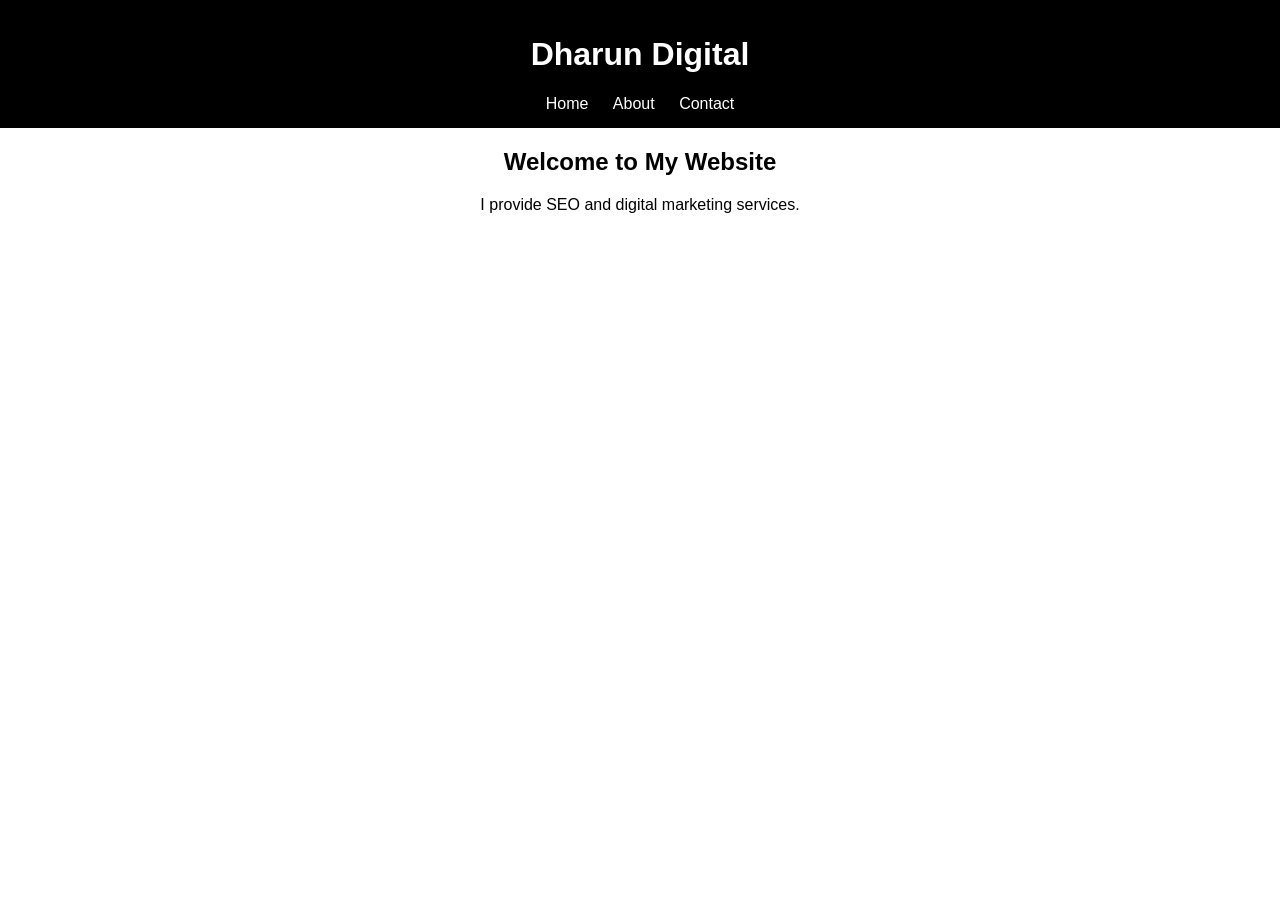
==== index.html @ 17f5cbe5 "Add files via upload" ====
<!DOCTYPE html>
<html lang="en">
<head>
  <meta charset="UTF-8">
  <title>Dharun Digital | SEO Services</title>

  <meta name="description" content="Best SEO and digital marketing services by Dharun Digital">
  <meta name="viewport" content="width=device-width, initial-scale=1.0">

  <link rel="stylesheet" href="css/style.css">
</head>

<body>

<header>
  <h1>Dharun Digital</h1>
  <nav>
    <a href="index.html">Home</a>
    <a href="about.html">About</a>
    <a href="contact.html">Contact</a>
  </nav>
</header>

<main>
  <h2>Welcome to My Website</h2>
  <p>I provide SEO and digital marketing services.</p>
</main>

</body>
</html>
---- css/style.css ----
body {
  font-family: Arial;
  margin: 0;
  text-align: center;
}

header {
  background: black;
  color: white;
  padding: 15px;
}

nav a {
  color: white;
  margin: 10px;
  text-decoration: none;
}
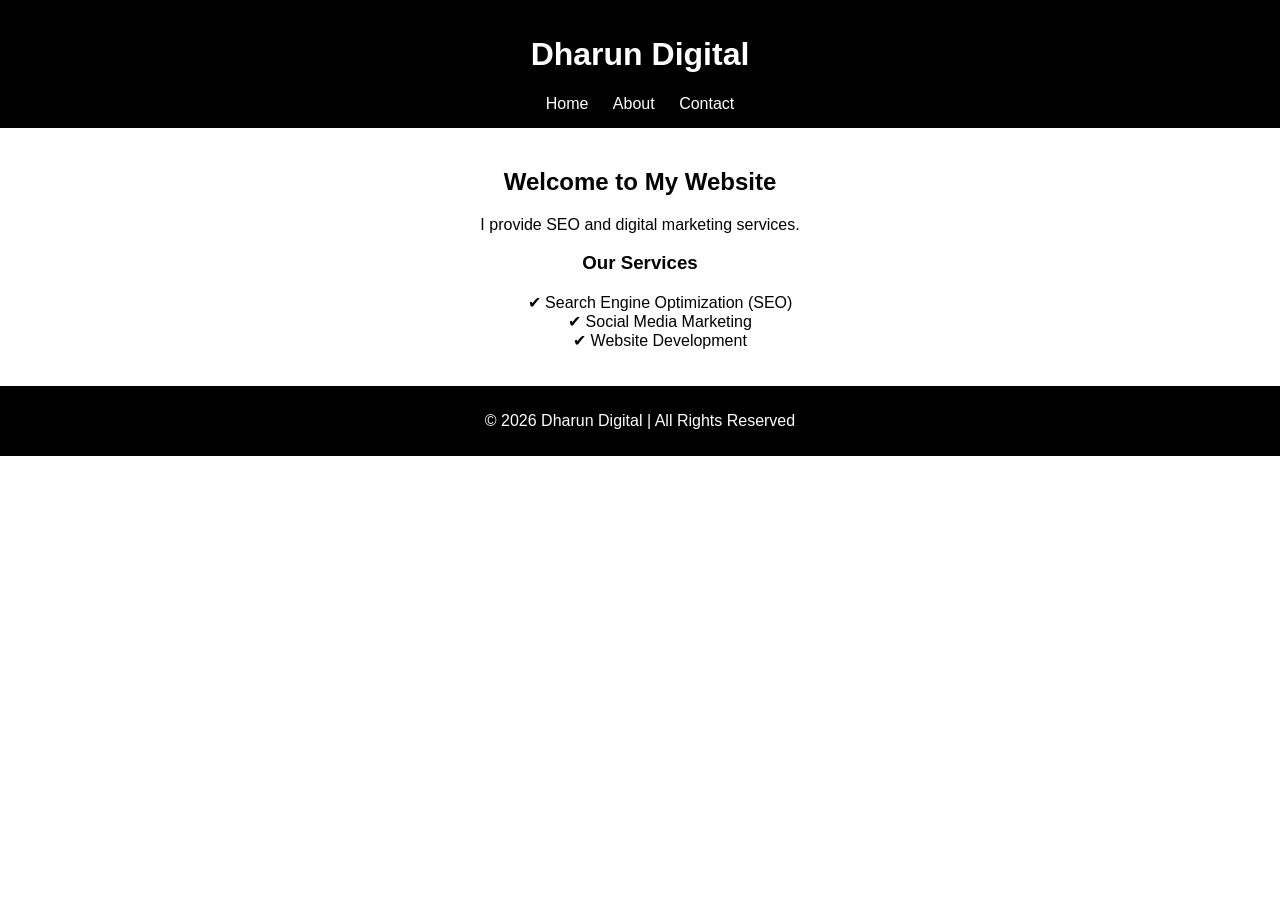
==== commit ab92dfa8: "Update index.html" ====
--- a/index.html
+++ b/index.html
@@ -1,30 +1,51 @@
 <!DOCTYPE html>
 <html lang="en">
 <head>
-  <meta charset="UTF-8">
-  <title>Dharun Digital | SEO Services</title>
 
-  <meta name="description" content="Best SEO and digital marketing services by Dharun Digital">
-  <meta name="viewport" content="width=device-width, initial-scale=1.0">
+<meta charset="UTF-8">
+<meta name="viewport" content="width=device-width, initial-scale=1.0">
 
-  <link rel="stylesheet" href="css/style.css">
+<!-- Google Verification -->
+<meta name="google-site-verification" content="YkMBepWKHdS0s1CB1E55Q6wzIiAxGIuwLbOolvT-_sI" />
+
+<!-- SEO Meta -->
+<meta name="description" content="Dharun Digital provides SEO, digital marketing, and website services to grow your business online.">
+<meta name="keywords" content="SEO services, digital marketing, website development, Dharun Digital">
+<meta name="author" content="Dharun Digital">
+
+<title>Dharun Digital | SEO & Digital Marketing Services</title>
+
+<!-- CSS -->
+<link rel="stylesheet" href="css/style.css">
+
 </head>
 
 <body>
 
-<header>
-  <h1>Dharun Digital</h1>
-  <nav>
-    <a href="index.html">Home</a>
-    <a href="about.html">About</a>
-    <a href="contact.html">Contact</a>
-  </nav>
+<header style="background:black; color:white; padding:15px; text-align:center;">
+    <h1>Dharun Digital</h1>
+    <nav>
+        <a href="index.html" style="color:white; margin:10px;">Home</a>
+        <a href="about.html" style="color:white; margin:10px;">About</a>
+        <a href="contact.html" style="color:white; margin:10px;">Contact</a>
+    </nav>
 </header>
 
-<main>
-  <h2>Welcome to My Website</h2>
-  <p>I provide SEO and digital marketing services.</p>
+<main style="padding:20px; text-align:center;">
+    <h2>Welcome to My Website</h2>
+    <p>I provide SEO and digital marketing services.</p>
+
+    <h3>Our Services</h3>
+    <ul style="list-style:none;">
+        <li>✔ Search Engine Optimization (SEO)</li>
+        <li>✔ Social Media Marketing</li>
+        <li>✔ Website Development</li>
+    </ul>
 </main>
+
+<footer style="background:black; color:white; text-align:center; padding:10px;">
+    <p>© 2026 Dharun Digital | All Rights Reserved</p>
+</footer>
 
 </body>
 </html>
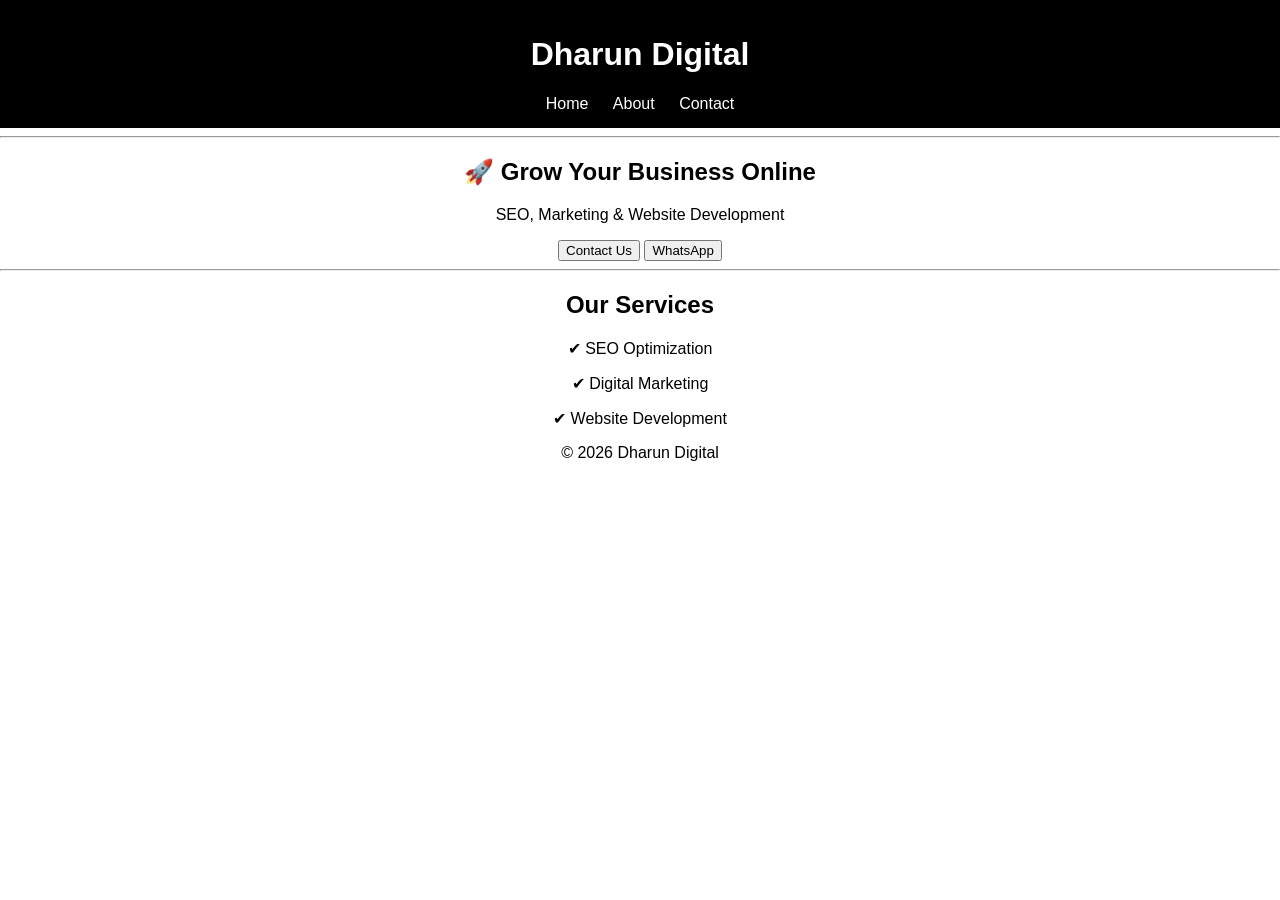
==== commit d785c38c: "Update index.html" ====
--- a/index.html
+++ b/index.html
@@ -1,51 +1,61 @@
 <!DOCTYPE html>
 <html lang="en">
 <head>
-
 <meta charset="UTF-8">
+<title>Dharun Digital | SEO Services</title>
 <meta name="viewport" content="width=device-width, initial-scale=1.0">
 
-<!-- Google Verification -->
-<meta name="google-site-verification" content="YkMBepWKHdS0s1CB1E55Q6wzIiAxGIuwLbOolvT-_sI" />
+<!-- SEO -->
+<meta name="description" content="SEO & Digital Marketing services by Dharun Digital">
+<meta name="robots" content="index, follow">
 
-<!-- SEO Meta -->
-<meta name="description" content="Dharun Digital provides SEO, digital marketing, and website services to grow your business online.">
-<meta name="keywords" content="SEO services, digital marketing, website development, Dharun Digital">
-<meta name="author" content="Dharun Digital">
+<!-- Google Analytics -->
+<script async src="https://www.googletagmanager.com/gtag/js?id=G-4VD5NLHM0S"></script>
+<script>
+window.dataLayer = window.dataLayer || [];
+function gtag(){dataLayer.push(arguments);}
+gtag('js', new Date());
+gtag('config', 'G-4VD5NLHM0S');
+</script>
 
-<title>Dharun Digital | SEO & Digital Marketing Services</title>
-
-<!-- CSS -->
 <link rel="stylesheet" href="css/style.css">
-
 </head>
 
 <body>
 
-<header style="background:black; color:white; padding:15px; text-align:center;">
-    <h1>Dharun Digital</h1>
-    <nav>
-        <a href="index.html" style="color:white; margin:10px;">Home</a>
-        <a href="about.html" style="color:white; margin:10px;">About</a>
-        <a href="contact.html" style="color:white; margin:10px;">Contact</a>
-    </nav>
+<header>
+  <h1>Dharun Digital</h1>
+  <nav>
+    <a href="index.html">Home</a>
+    <a href="about.html">About</a>
+    <a href="contact.html">Contact</a>
+  </nav>
 </header>
 
-<main style="padding:20px; text-align:center;">
-    <h2>Welcome to My Website</h2>
-    <p>I provide SEO and digital marketing services.</p>
+<hr>
 
-    <h3>Our Services</h3>
-    <ul style="list-style:none;">
-        <li>✔ Search Engine Optimization (SEO)</li>
-        <li>✔ Social Media Marketing</li>
-        <li>✔ Website Development</li>
-    </ul>
-</main>
+<section>
+  <h2>🚀 Grow Your Business Online</h2>
+  <p>SEO, Marketing & Website Development</p>
 
-<footer style="background:black; color:white; text-align:center; padding:10px;">
-    <p>© 2026 Dharun Digital | All Rights Reserved</p>
+  <button onclick="contactClick()">Contact Us</button>
+  <button onclick="whatsappClick()">WhatsApp</button>
+</section>
+
+<hr>
+
+<section>
+  <h2>Our Services</h2>
+  <p>✔ SEO Optimization</p>
+  <p>✔ Digital Marketing</p>
+  <p>✔ Website Development</p>
+</section>
+
+<footer>
+  <p>© 2026 Dharun Digital</p>
 </footer>
+
+<script src="js/script.js"></script>
 
 </body>
 </html>
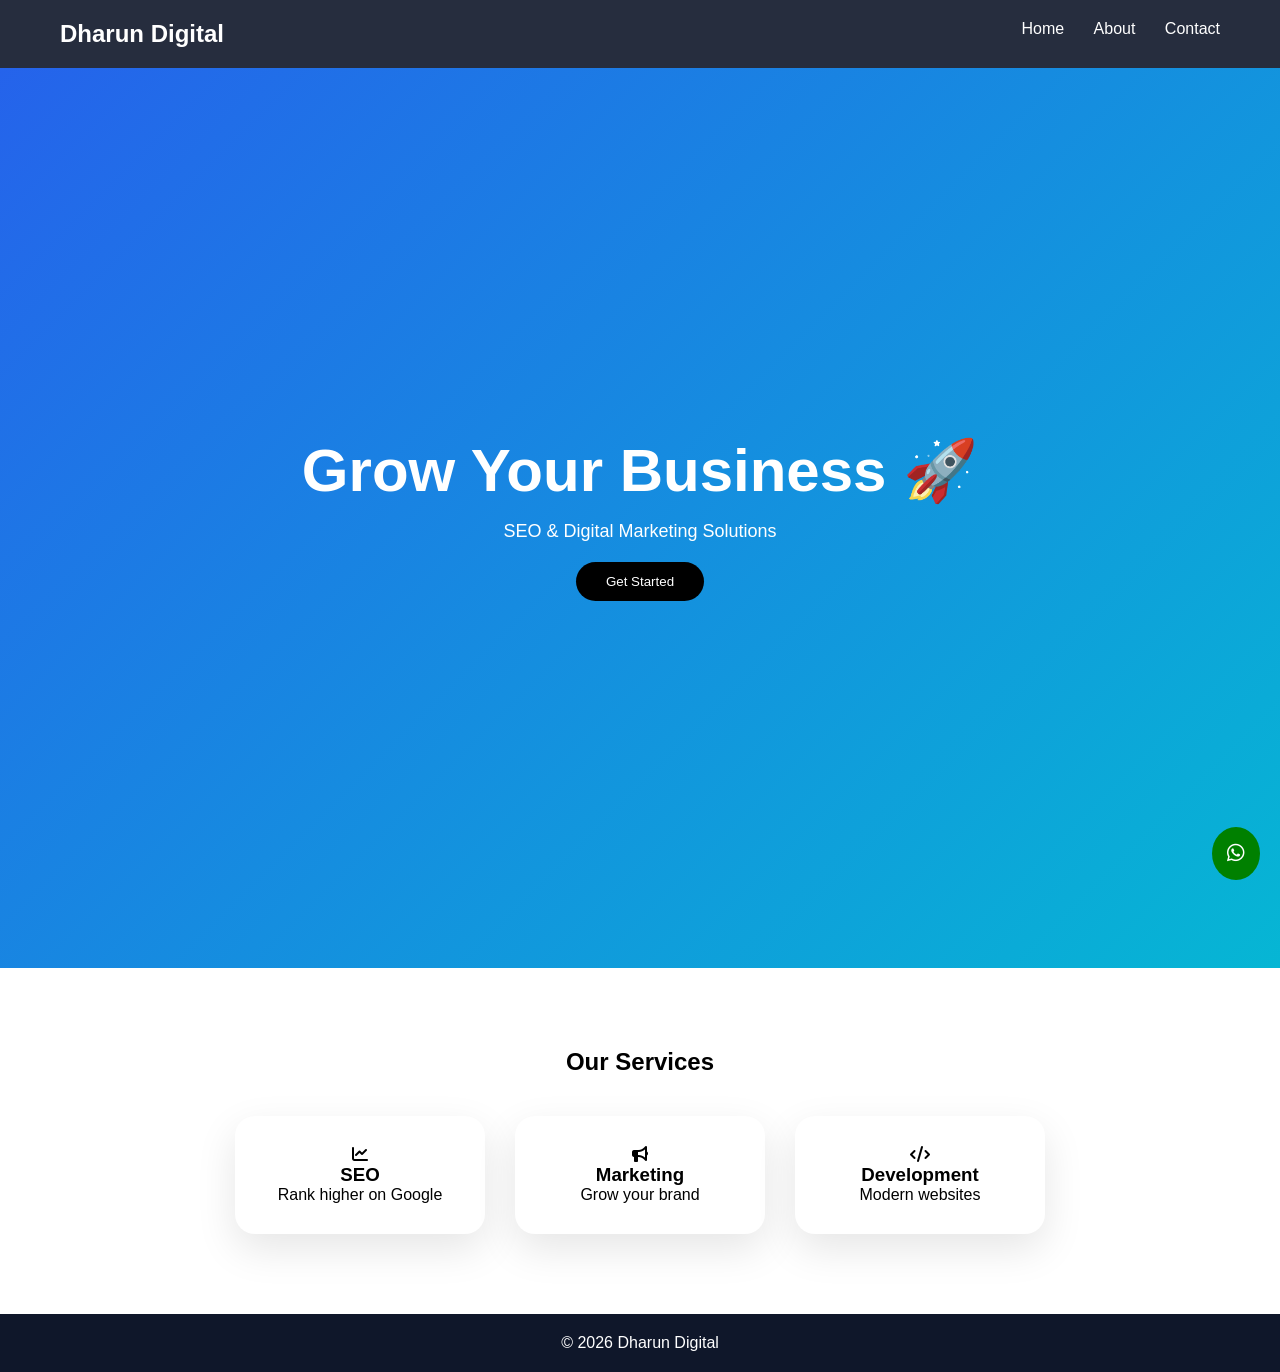
==== commit 64afeb51: "Update index.html" ====
--- a/index.html
+++ b/index.html
@@ -1,15 +1,13 @@
 <!DOCTYPE html>
-<html lang="en">
+<html>
 <head>
 <meta charset="UTF-8">
-<title>Dharun Digital | SEO Services</title>
-<meta name="viewport" content="width=device-width, initial-scale=1.0">
+<title>Dharun Digital</title>
 
-<!-- SEO -->
-<meta name="description" content="SEO & Digital Marketing services by Dharun Digital">
-<meta name="robots" content="index, follow">
+<!-- Icons -->
+<link rel="stylesheet" href="https://cdnjs.cloudflare.com/ajax/libs/font-awesome/6.5.0/css/all.min.css">
 
-<!-- Google Analytics -->
+<!-- Analytics -->
 <script async src="https://www.googletagmanager.com/gtag/js?id=G-4VD5NLHM0S"></script>
 <script>
 window.dataLayer = window.dataLayer || [];
@@ -24,37 +22,53 @@
 <body>
 
 <header>
-  <h1>Dharun Digital</h1>
+  <h2>Dharun Digital</h2>
   <nav>
-    <a href="index.html">Home</a>
+    <a href="#">Home</a>
     <a href="about.html">About</a>
     <a href="contact.html">Contact</a>
   </nav>
 </header>
 
-<hr>
-
-<section>
-  <h2>🚀 Grow Your Business Online</h2>
-  <p>SEO, Marketing & Website Development</p>
-
-  <button onclick="contactClick()">Contact Us</button>
-  <button onclick="whatsappClick()">WhatsApp</button>
+<section class="hero">
+  <h1>Grow Your Business 🚀</h1>
+  <p>SEO & Digital Marketing Solutions</p>
+  <button class="btn" onclick="contactClick()">Get Started</button>
 </section>
 
-<hr>
+<section class="services">
+  <h2>Our Services</h2>
 
-<section>
-  <h2>Our Services</h2>
-  <p>✔ SEO Optimization</p>
-  <p>✔ Digital Marketing</p>
-  <p>✔ Website Development</p>
+  <div class="card-container">
+    <div class="card">
+      <i class="fa-solid fa-chart-line"></i>
+      <h3>SEO</h3>
+      <p>Rank higher on Google</p>
+    </div>
+
+    <div class="card">
+      <i class="fa-solid fa-bullhorn"></i>
+      <h3>Marketing</h3>
+      <p>Grow your brand</p>
+    </div>
+
+    <div class="card">
+      <i class="fa-solid fa-code"></i>
+      <h3>Development</h3>
+      <p>Modern websites</p>
+    </div>
+  </div>
 </section>
 
 <footer>
   <p>© 2026 Dharun Digital</p>
 </footer>
 
+<!-- WhatsApp -->
+<a href="#" onclick="whatsappClick()" class="whatsapp">
+  <i class="fa-brands fa-whatsapp"></i>
+</a>
+
 <script src="js/script.js"></script>
 
 </body>
--- a/css/style.css
+++ b/css/style.css
@@ -1,17 +1,112 @@
-body {
-  font-family: Arial;
+* {
   margin: 0;
+  padding: 0;
+  box-sizing: border-box;
+  font-family: 'Segoe UI', sans-serif;
+}
+
+/* NAVBAR */
+header {
+  display: flex;
+  justify-content: space-between;
+  padding: 20px 60px;
+  background: rgba(15, 23, 42, 0.9);
+  backdrop-filter: blur(10px);
+  color: white;
+}
+
+nav a {
+  margin-left: 25px;
+  color: white;
+  text-decoration: none;
+}
+
+/* HERO */
+.hero {
+  height: 100vh;
+  background: linear-gradient(135deg, #2563eb, #06b6d4);
+  display: flex;
+  flex-direction: column;
+  justify-content: center;
+  align-items: center;
+  color: white;
+  animation: fadeIn 2s;
+}
+
+.hero h1 {
+  font-size: 60px;
+}
+
+.hero p {
+  margin-top: 15px;
+  font-size: 18px;
+}
+
+/* BUTTON */
+.btn {
+  margin-top: 20px;
+  padding: 12px 30px;
+  border: none;
+  border-radius: 30px;
+  background: black;
+  color: white;
+  cursor: pointer;
+  transition: 0.3s;
+}
+
+.btn:hover {
+  transform: scale(1.1);
+}
+
+/* SERVICES */
+.services {
+  padding: 80px;
   text-align: center;
 }
 
-header {
-  background: black;
+.card-container {
+  display: flex;
+  justify-content: center;
+  gap: 30px;
+  margin-top: 40px;
+}
+
+.card {
+  width: 250px;
+  padding: 30px;
+  border-radius: 20px;
+  background: white;
+  box-shadow: 0 15px 40px rgba(0,0,0,0.1);
+  transition: 0.3s;
+}
+
+.card:hover {
+  transform: translateY(-10px);
+}
+
+/* FOOTER */
+footer {
+  padding: 20px;
+  text-align: center;
+  background: #0f172a;
+  color: white;
+}
+
+/* ANIMATION */
+@keyframes fadeIn {
+  from { opacity: 0; }
+  to { opacity: 1; }
+}
+
+/* WHATSAPP FLOAT */
+.whatsapp {
+  position: fixed;
+  bottom: 20px;
+  right: 20px;
+  background: green;
   color: white;
   padding: 15px;
+  border-radius: 50%;
+  font-size: 20px;
+  text-decoration: none;
 }
-
-nav a {
-  color: white;
-  margin: 10px;
-  text-decoration: none;
-}
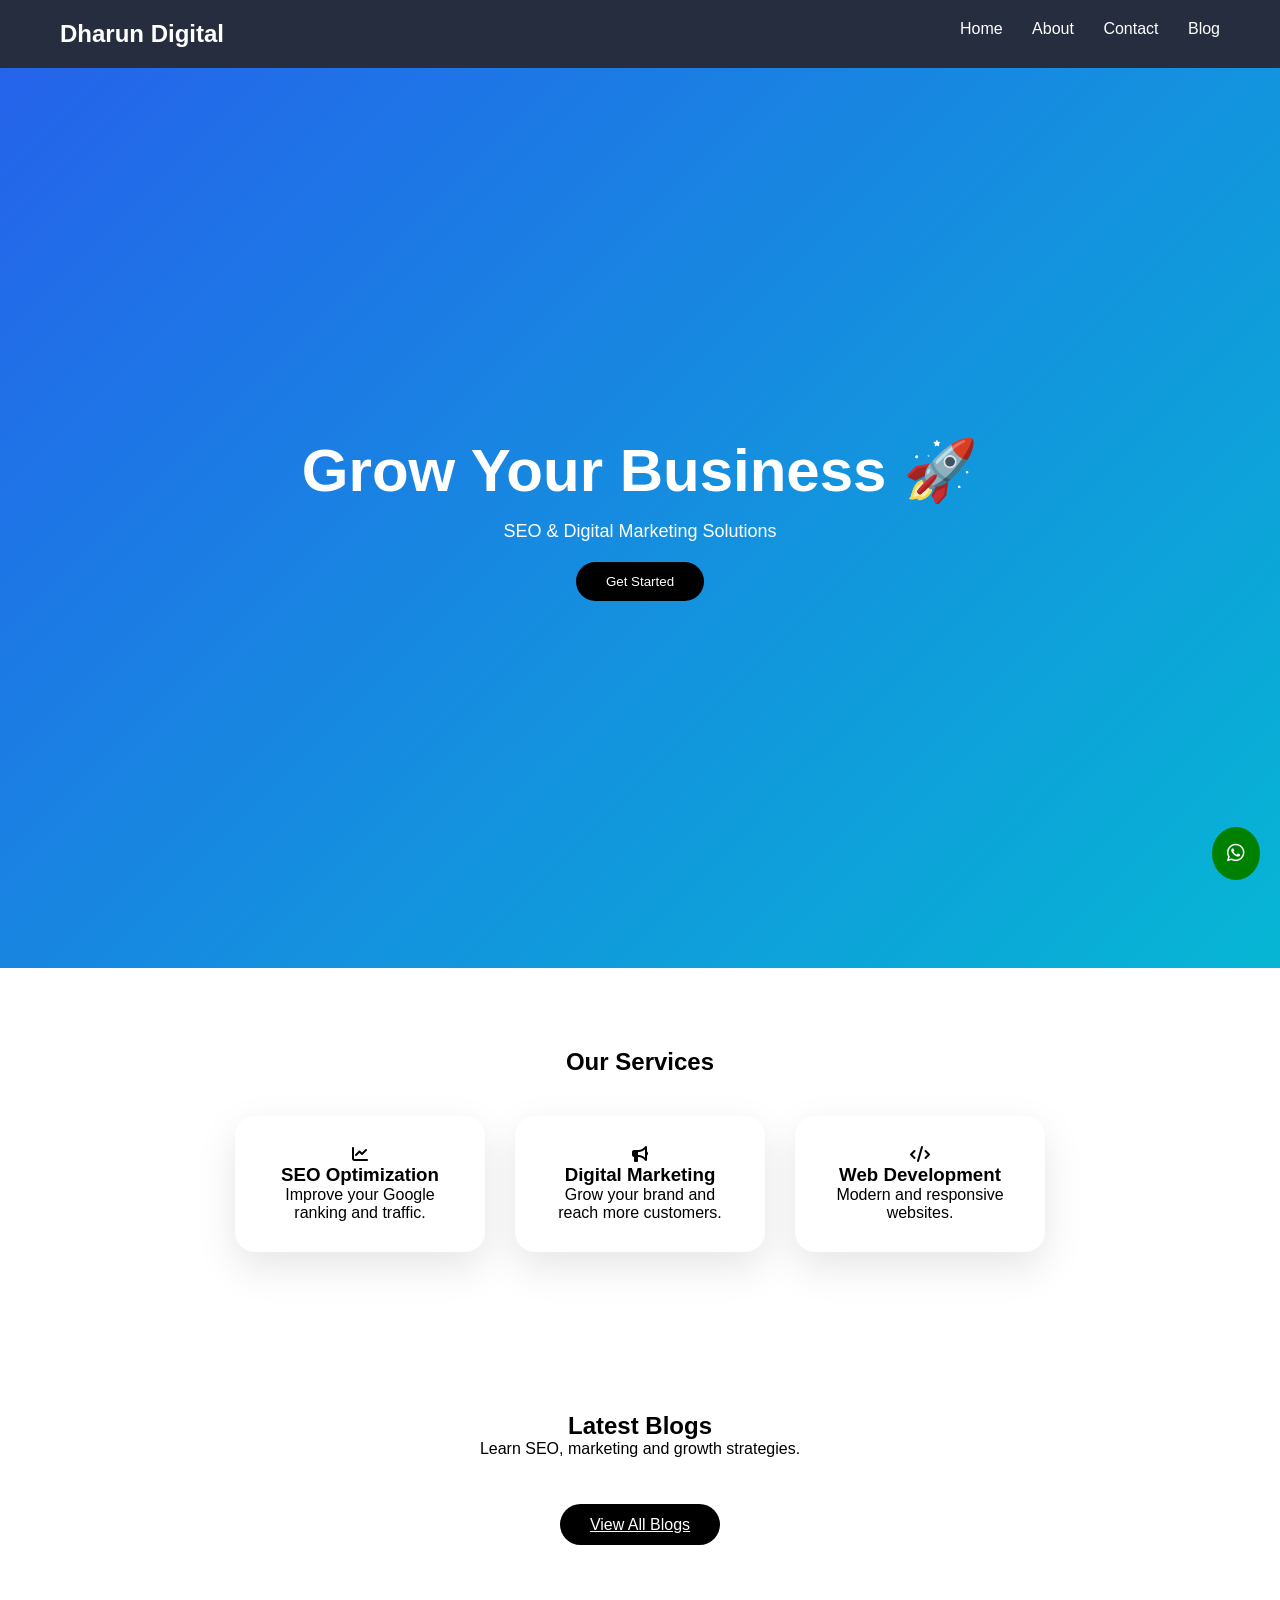
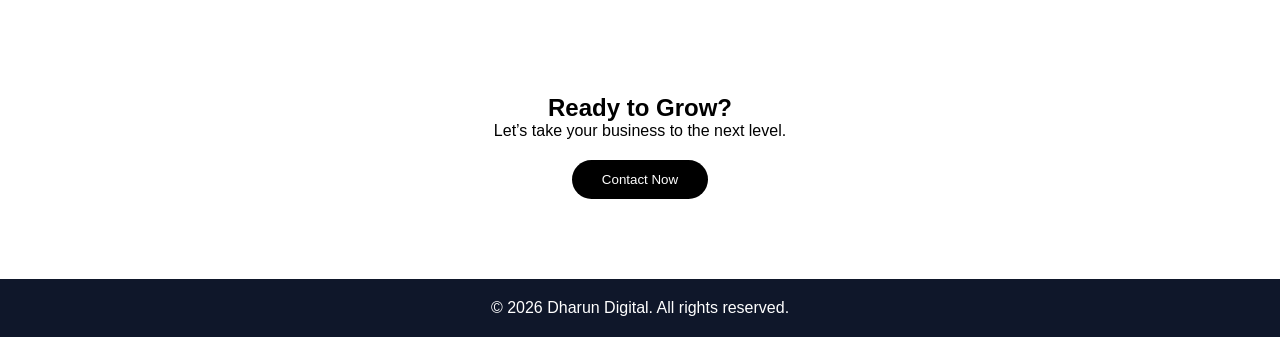
==== commit caadeb8f: "Update index.html" ====
--- a/index.html
+++ b/index.html
@@ -1,13 +1,22 @@
 <!DOCTYPE html>
-<html>
+<html lang="en">
 <head>
 <meta charset="UTF-8">
-<title>Dharun Digital</title>
+<meta name="viewport" content="width=device-width, initial-scale=1.0">
 
-<!-- Icons -->
+<title>Dharun Digital | SEO & Digital Marketing</title>
+
+<!-- SEO -->
+<meta name="description" content="Dharun Digital provides SEO, digital marketing, and website development services.">
+<meta name="robots" content="index, follow">
+
+<!-- GOOGLE SEARCH CONSOLE -->
+<meta name="google-site-verification" content="YkMBepWKHdS0s1CB1E55Q6wzIiAxGIuwLbOolvT-_sI" />
+
+<!-- ICONS -->
 <link rel="stylesheet" href="https://cdnjs.cloudflare.com/ajax/libs/font-awesome/6.5.0/css/all.min.css">
 
-<!-- Analytics -->
+<!-- GOOGLE ANALYTICS -->
 <script async src="https://www.googletagmanager.com/gtag/js?id=G-4VD5NLHM0S"></script>
 <script>
 window.dataLayer = window.dataLayer || [];
@@ -19,57 +28,80 @@
 <link rel="stylesheet" href="css/style.css">
 </head>
 
-<body>
+<body onload="loadBlogs()">
 
+<!-- NAVBAR -->
 <header>
   <h2>Dharun Digital</h2>
   <nav>
-    <a href="#">Home</a>
+    <a href="index.html">Home</a>
     <a href="about.html">About</a>
     <a href="contact.html">Contact</a>
+    <a href="blog.html">Blog</a>
   </nav>
 </header>
 
+<!-- HERO -->
 <section class="hero">
   <h1>Grow Your Business 🚀</h1>
   <p>SEO & Digital Marketing Solutions</p>
   <button class="btn" onclick="contactClick()">Get Started</button>
 </section>
 
+<!-- SERVICES -->
 <section class="services">
   <h2>Our Services</h2>
 
   <div class="card-container">
     <div class="card">
       <i class="fa-solid fa-chart-line"></i>
-      <h3>SEO</h3>
-      <p>Rank higher on Google</p>
+      <h3>SEO Optimization</h3>
+      <p>Improve your Google ranking and traffic.</p>
     </div>
 
     <div class="card">
       <i class="fa-solid fa-bullhorn"></i>
-      <h3>Marketing</h3>
-      <p>Grow your brand</p>
+      <h3>Digital Marketing</h3>
+      <p>Grow your brand and reach more customers.</p>
     </div>
 
     <div class="card">
       <i class="fa-solid fa-code"></i>
-      <h3>Development</h3>
-      <p>Modern websites</p>
+      <h3>Web Development</h3>
+      <p>Modern and responsive websites.</p>
     </div>
   </div>
 </section>
 
+<!-- BLOG SECTION -->
+<section class="services">
+  <h2>Latest Blogs</h2>
+  <p>Learn SEO, marketing and growth strategies.</p>
+
+  <div id="blogList" class="card-container"></div>
+<body id="home"></body>
+  <br>
+  <a href="blog.html" class="btn">View All Blogs</a>
+</section>
+
+<!-- CTA -->
+<section class="services">
+  <h2>Ready to Grow?</h2>
+  <p>Let’s take your business to the next level.</p>
+  <button class="btn" onclick="contactClick()">Contact Now</button>
+</section>
+
+<!-- FOOTER -->
 <footer>
-  <p>© 2026 Dharun Digital</p>
+  <p>© 2026 Dharun Digital. All rights reserved.</p>
 </footer>
 
-<!-- WhatsApp -->
+<!-- WHATSAPP -->
 <a href="#" onclick="whatsappClick()" class="whatsapp">
   <i class="fa-brands fa-whatsapp"></i>
 </a>
 
-<script src="js/script.js"></script>
+<script src="js/app.js"></script>
 
 </body>
 </html>
